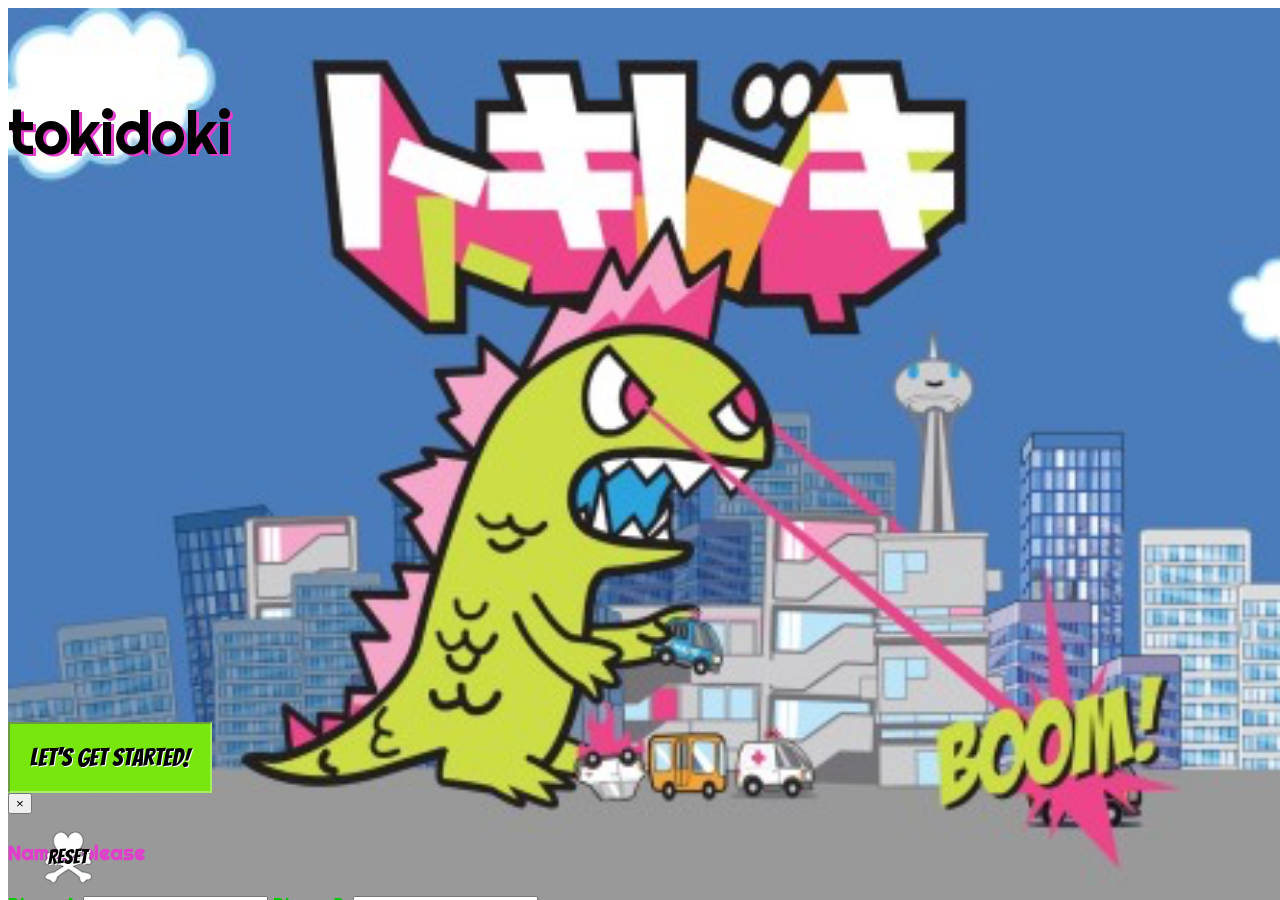
==== index.html @ da1cdf49 "renamed memory.html to index.html" ====
<!DOCTYPE html>
<html>
<head>
	<title>
		tokidoki memory
	</title>
	<meta name="viewport" content="width=device-width, initial-scale=1">
	<!-- Latest compiled and minified CSS, put before own css styles -->
	<link rel="stylesheet" href="https://maxcdn.bootstrapcdn.com/bootstrap/3.3.5/css/bootstrap.min.css" integrity="sha512-dTfge/zgoMYpP7QbHy4gWMEGsbsdZeCXz7irItjcC3sPUFtf0kuFbDz/ixG7ArTxmDjLXDmezHubeNikyKGVyQ==" crossorigin="anonymous">  
	<link rel="stylesheet" type="text/css" href="sweetalert.css">
	<link rel="stylesheet" href="memory.css">
</head>
<body>
<div id="background" class="container-fluid">

	<div id="headerTitle" class="row col-md-4">
			<p> tokidoki</p> 
	</div> <!--- closes headerTitle -->

	<section id="headerSection" class="row">
		<div id="player1Div" class="col-md-4">
			<p id="player1P">&nbsp;</p><span id="player1Score">&nbsp;</span> 
		</div>	
		<div id="player2Div" class="col-md-4 col-md-offset-4">
			<p id="player2P">&nbsp;</p>
			<span id="player2Score">&nbsp;</span> 
		</div>
	</section> <!-- closes row headerSection--> 

<!-- /////////////// MODAL. pretty div-soup-like. /////////// -->

	<section id="startPage" class="row">
		<div class="col-md-2 col-md-offset-5"> 
				<button type="button" id="launchModalButton" class="btn btn-danger btn-lg" data-toggle="modal" data-target="#myModal">Let's Get Started!
				</button>
			<div class="modal fade" id="myModal" tabindex="-1" role="dialog" aria-labelledby="myModalLabel">
				<div class="modal-dialog modal-lg" role="document">
					<div class="modal-content">
						<div class="modal-header">
							<button type="button" class="close" data-dismiss="modal"><span aria-hidden="true">&times;</span></button>
								<h4 class="modal-title" id="myModalLabel">Names, please</h4>
						</div>
							<div class="modal-body"> 
									<form>
									<label for="player1Name">Player 1: </label>
									<input class="form-control" type="text" id="player1Name">
									<label for="player2Name">Player 2: </label>
									<input class="form-control" type="text" id="player2Name">
									</form>	
							</div>
						<div class="modal-footer"> 
						<img id="kaijugif" src="images/tkdkkaiju.gif">
							<button type="button" id="playButton" class="btn btn-warning btn-lg" data-dismiss="modal">Let's Play!</button>
						</div>
					</div>
				</div>
			</div>
		</div>
	</section> <!-- closes startPage modal row section-->
	<!-- ///////// CLOSES MODAL INFO /////////// -->

	<div id="gameboard" class="row row-eq-height col-md-6 col-md-offset-3">
	</div>  <!-- closes #gameboard div -->

	<section id="bottomRow" class="row footer">
		<div id="reset" class="col-md-4">
			<button type="reset" id="resetButton" class="btn btn-info btn-lg">RESET</button>
		</div>
	</section> <!-- closes bottomrow -->
</div> <!-- closes background container --> 


	<script src="https://ajax.googleapis.com/ajax/libs/jquery/1.11.3/jquery.js"></script>
<!-- Latest compiled and minified JavaScript, bootstrap and sweetalert scripts -->
	<script src="https://cdnjs.cloudflare.com/ajax/libs/twitter-bootstrap/4.0.0-alpha/js/bootstrap.js"></script>
	<script type="text/javascript" src="memory.js"></script>
	<script src="sweetalert.min.js"></script> 
	<script>
	$(document).ready(console.log("hi"));
 	</script>
</body>
</html>
---- sweetalert.css ----
body.stop-scrolling {
  height: 100%;
  overflow: hidden; }

.sweet-overlay {
  background-color: black;
  /* IE8 */
  -ms-filter: "progid:DXImageTransform.Microsoft.Alpha(Opacity=40)";
  /* IE8 */
  background-color: rgba(0, 0, 0, 0.4);
  position: fixed;
  left: 0;
  right: 0;
  top: 0;
  bottom: 0;
  display: none;
  z-index: 10000; }

.sweet-alert {
  background-color: white;
  font-family: 'Open Sans', 'Helvetica Neue', Helvetica, Arial, sans-serif;
  width: 478px;
  padding: 17px;
  border-radius: 5px;
  text-align: center;
  position: fixed;
  left: 50%;
  top: 50%;
  margin-left: -256px;
  margin-top: -200px;
  overflow: hidden;
  display: none;
  z-index: 99999; }
  @media all and (max-width: 540px) {
    .sweet-alert {
      width: auto;
      margin-left: 0;
      margin-right: 0;
      left: 15px;
      right: 15px; } }
  .sweet-alert h2 {
    color: #575757;
    font-size: 30px;
    text-align: center;
    font-weight: 600;
    text-transform: none;
    position: relative;
    margin: 25px 0;
    padding: 0;
    line-height: 40px;
    display: block; }
  .sweet-alert p {
    color: #797979;
    font-size: 16px;
    text-align: center;
    font-weight: 300;
    position: relative;
    text-align: inherit;
    float: none;
    margin: 0;
    padding: 0;
    line-height: normal; }
  .sweet-alert fieldset {
    border: none;
    position: relative; }
  .sweet-alert .sa-error-container {
    background-color: #f1f1f1;
    margin-left: -17px;
    margin-right: -17px;
    overflow: hidden;
    padding: 0 10px;
    max-height: 0;
    webkit-transition: padding 0.15s, max-height 0.15s;
    transition: padding 0.15s, max-height 0.15s; }
    .sweet-alert .sa-error-container.show {
      padding: 10px 0;
      max-height: 100px;
      webkit-transition: padding 0.2s, max-height 0.2s;
      transition: padding 0.25s, max-height 0.25s; }
    .sweet-alert .sa-error-container .icon {
      display: inline-block;
      width: 24px;
      height: 24px;
      border-radius: 50%;
      background-color: #ea7d7d;
      color: white;
      line-height: 24px;
      text-align: center;
      margin-right: 3px; }
    .sweet-alert .sa-error-container p {
      display: inline-block; }
  .sweet-alert .sa-input-error {
    position: absolute;
    top: 29px;
    right: 26px;
    width: 20px;
    height: 20px;
    opacity: 0;
    -webkit-transform: scale(0.5);
    transform: scale(0.5);
    -webkit-transform-origin: 50% 50%;
    transform-origin: 50% 50%;
    -webkit-transition: all 0.1s;
    transition: all 0.1s; }
    .sweet-alert .sa-input-error::before, .sweet-alert .sa-input-error::after {
      content: "";
      width: 20px;
      height: 6px;
      background-color: #f06e57;
      border-radius: 3px;
      position: absolute;
      top: 50%;
      margin-top: -4px;
      left: 50%;
      margin-left: -9px; }
    .sweet-alert .sa-input-error::before {
      -webkit-transform: rotate(-45deg);
      transform: rotate(-45deg); }
    .sweet-alert .sa-input-error::after {
      -webkit-transform: rotate(45deg);
      transform: rotate(45deg); }
    .sweet-alert .sa-input-error.show {
      opacity: 1;
      -webkit-transform: scale(1);
      transform: scale(1); }
  .sweet-alert input {
    width: 100%;
    box-sizing: border-box;
    border-radius: 3px;
    border: 1px solid #d7d7d7;
    height: 43px;
    margin-top: 10px;
    margin-bottom: 17px;
    font-size: 18px;
    box-shadow: inset 0px 1px 1px rgba(0, 0, 0, 0.06);
    padding: 0 12px;
    display: none;
    -webkit-transition: all 0.3s;
    transition: all 0.3s; }
    .sweet-alert input:focus {
      outline: none;
      box-shadow: 0px 0px 3px #c4e6f5;
      border: 1px solid #b4dbed; }
      .sweet-alert input:focus::-moz-placeholder {
        transition: opacity 0.3s 0.03s ease;
        opacity: 0.5; }
      .sweet-alert input:focus:-ms-input-placeholder {
        transition: opacity 0.3s 0.03s ease;
        opacity: 0.5; }
      .sweet-alert input:focus::-webkit-input-placeholder {
        transition: opacity 0.3s 0.03s ease;
        opacity: 0.5; }
    .sweet-alert input::-moz-placeholder {
      color: #bdbdbd; }
    .sweet-alert input:-ms-input-placeholder {
      color: #bdbdbd; }
    .sweet-alert input::-webkit-input-placeholder {
      color: #bdbdbd; }
  .sweet-alert.show-input input {
    display: block; }
  .sweet-alert .sa-confirm-button-container {
    display: inline-block;
    position: relative; }
  .sweet-alert .la-ball-fall {
    position: absolute;
    left: 50%;
    top: 50%;
    margin-left: -27px;
    margin-top: 4px;
    opacity: 0;
    visibility: hidden; }
  .sweet-alert button {
    background-color: #8CD4F5;
    color: white;
    border: none;
    box-shadow: none;
    font-size: 17px;
    font-weight: 500;
    -webkit-border-radius: 4px;
    border-radius: 5px;
    padding: 10px 32px;
    margin: 26px 5px 0 5px;
    cursor: pointer; }
    .sweet-alert button:focus {
      outline: none;
      box-shadow: 0 0 2px rgba(128, 179, 235, 0.5), inset 0 0 0 1px rgba(0, 0, 0, 0.05); }
    .sweet-alert button:hover {
      background-color: #7ecff4; }
    .sweet-alert button:active {
      background-color: #5dc2f1; }
    .sweet-alert button.cancel {
      background-color: #C1C1C1; }
      .sweet-alert button.cancel:hover {
        background-color: #b9b9b9; }
      .sweet-alert button.cancel:active {
        background-color: #a8a8a8; }
      .sweet-alert button.cancel:focus {
        box-shadow: rgba(197, 205, 211, 0.8) 0px 0px 2px, rgba(0, 0, 0, 0.0470588) 0px 0px 0px 1px inset !important; }
    .sweet-alert button[disabled] {
      opacity: .6;
      cursor: default; }
    .sweet-alert button.confirm[disabled] {
      color: transparent; }
      .sweet-alert button.confirm[disabled] ~ .la-ball-fall {
        opacity: 1;
        visibility: visible;
        transition-delay: 0s; }
    .sweet-alert button::-moz-focus-inner {
      border: 0; }
  .sweet-alert[data-has-cancel-button=false] button {
    box-shadow: none !important; }
  .sweet-alert[data-has-confirm-button=false][data-has-cancel-button=false] {
    padding-bottom: 40px; }
  .sweet-alert .sa-icon {
    width: 80px;
    height: 80px;
    border: 4px solid gray;
    -webkit-border-radius: 40px;
    border-radius: 40px;
    border-radius: 50%;
    margin: 20px auto;
    padding: 0;
    position: relative;
    box-sizing: content-box; }
    .sweet-alert .sa-icon.sa-error {
      border-color: #F27474; }
      .sweet-alert .sa-icon.sa-error .sa-x-mark {
        position: relative;
        display: block; }
      .sweet-alert .sa-icon.sa-error .sa-line {
        position: absolute;
        height: 5px;
        width: 47px;
        background-color: #F27474;
        display: block;
        top: 37px;
        border-radius: 2px; }
        .sweet-alert .sa-icon.sa-error .sa-line.sa-left {
          -webkit-transform: rotate(45deg);
          transform: rotate(45deg);
          left: 17px; }
        .sweet-alert .sa-icon.sa-error .sa-line.sa-right {
          -webkit-transform: rotate(-45deg);
          transform: rotate(-45deg);
          right: 16px; }
    .sweet-alert .sa-icon.sa-warning {
      border-color: #F8BB86; }
      .sweet-alert .sa-icon.sa-warning .sa-body {
        position: absolute;
        width: 5px;
        height: 47px;
        left: 50%;
        top: 10px;
        -webkit-border-radius: 2px;
        border-radius: 2px;
        margin-left: -2px;
        background-color: #F8BB86; }
      .sweet-alert .sa-icon.sa-warning .sa-dot {
        position: absolute;
        width: 7px;
        height: 7px;
        -webkit-border-radius: 50%;
        border-radius: 50%;
        margin-left: -3px;
        left: 50%;
        bottom: 10px;
        background-color: #F8BB86; }
    .sweet-alert .sa-icon.sa-info {
      border-color: #C9DAE1; }
      .sweet-alert .sa-icon.sa-info::before {
        content: "";
        position: absolute;
        width: 5px;
        height: 29px;
        left: 50%;
        bottom: 17px;
        border-radius: 2px;
        margin-left: -2px;
        background-color: #C9DAE1; }
      .sweet-alert .sa-icon.sa-info::after {
        content: "";
        position: absolute;
        width: 7px;
        height: 7px;
        border-radius: 50%;
        margin-left: -3px;
        top: 19px;
        background-color: #C9DAE1; }
    .sweet-alert .sa-icon.sa-success {
      border-color: #A5DC86; }
      .sweet-alert .sa-icon.sa-success::before, .sweet-alert .sa-icon.sa-success::after {
        content: '';
        -webkit-border-radius: 40px;
        border-radius: 40px;
        border-radius: 50%;
        position: absolute;
        width: 60px;
        height: 120px;
        background: white;
        -webkit-transform: rotate(45deg);
        transform: rotate(45deg); }
      .sweet-alert .sa-icon.sa-success::before {
        -webkit-border-radius: 120px 0 0 120px;
        border-radius: 120px 0 0 120px;
        top: -7px;
        left: -33px;
        -webkit-transform: rotate(-45deg);
        transform: rotate(-45deg);
        -webkit-transform-origin: 60px 60px;
        transform-origin: 60px 60px; }
      .sweet-alert .sa-icon.sa-success::after {
        -webkit-border-radius: 0 120px 120px 0;
        border-radius: 0 120px 120px 0;
        top: -11px;
        left: 30px;
        -webkit-transform: rotate(-45deg);
        transform: rotate(-45deg);
        -webkit-transform-origin: 0px 60px;
        transform-origin: 0px 60px; }
      .sweet-alert .sa-icon.sa-success .sa-placeholder {
        width: 80px;
        height: 80px;
        border: 4px solid rgba(165, 220, 134, 0.2);
        -webkit-border-radius: 40px;
        border-radius: 40px;
        border-radius: 50%;
        box-sizing: content-box;
        position: absolute;
        left: -4px;
        top: -4px;
        z-index: 2; }
      .sweet-alert .sa-icon.sa-success .sa-fix {
        width: 5px;
        height: 90px;
        background-color: white;
        position: absolute;
        left: 28px;
        top: 8px;
        z-index: 1;
        -webkit-transform: rotate(-45deg);
        transform: rotate(-45deg); }
      .sweet-alert .sa-icon.sa-success .sa-line {
        height: 5px;
        background-color: #A5DC86;
        display: block;
        border-radius: 2px;
        position: absolute;
        z-index: 2; }
        .sweet-alert .sa-icon.sa-success .sa-line.sa-tip {
          width: 25px;
          left: 14px;
          top: 46px;
          -webkit-transform: rotate(45deg);
          transform: rotate(45deg); }
        .sweet-alert .sa-icon.sa-success .sa-line.sa-long {
          width: 47px;
          right: 8px;
          top: 38px;
          -webkit-transform: rotate(-45deg);
          transform: rotate(-45deg); }
    .sweet-alert .sa-icon.sa-custom {
      background-size: contain;
      border-radius: 0;
      border: none;
      background-position: center center;
      background-repeat: no-repeat; }

/*
 * Animations
 */
@-webkit-keyframes showSweetAlert {
  0% {
    transform: scale(0.7);
    -webkit-transform: scale(0.7); }
  45% {
    transform: scale(1.05);
    -webkit-transform: scale(1.05); }
  80% {
    transform: scale(0.95);
    -webkit-transform: scale(0.95); }
  100% {
    transform: scale(1);
    -webkit-transform: scale(1); } }

@keyframes showSweetAlert {
  0% {
    transform: scale(0.7);
    -webkit-transform: scale(0.7); }
  45% {
    transform: scale(1.05);
    -webkit-transform: scale(1.05); }
  80% {
    transform: scale(0.95);
    -webkit-transform: scale(0.95); }
  100% {
    transform: scale(1);
    -webkit-transform: scale(1); } }

@-webkit-keyframes hideSweetAlert {
  0% {
    transform: scale(1);
    -webkit-transform: scale(1); }
  100% {
    transform: scale(0.5);
    -webkit-transform: scale(0.5); } }

@keyframes hideSweetAlert {
  0% {
    transform: scale(1);
    -webkit-transform: scale(1); }
  100% {
    transform: scale(0.5);
    -webkit-transform: scale(0.5); } }

@-webkit-keyframes slideFromTop {
  0% {
    top: 0%; }
  100% {
    top: 50%; } }

@keyframes slideFromTop {
  0% {
    top: 0%; }
  100% {
    top: 50%; } }

@-webkit-keyframes slideToTop {
  0% {
    top: 50%; }
  100% {
    top: 0%; } }

@keyframes slideToTop {
  0% {
    top: 50%; }
  100% {
    top: 0%; } }

@-webkit-keyframes slideFromBottom {
  0% {
    top: 70%; }
  100% {
    top: 50%; } }

@keyframes slideFromBottom {
  0% {
    top: 70%; }
  100% {
    top: 50%; } }

@-webkit-keyframes slideToBottom {
  0% {
    top: 50%; }
  100% {
    top: 70%; } }

@keyframes slideToBottom {
  0% {
    top: 50%; }
  100% {
    top: 70%; } }

.showSweetAlert[data-animation=pop] {
  -webkit-animation: showSweetAlert 0.3s;
  animation: showSweetAlert 0.3s; }

.showSweetAlert[data-animation=none] {
  -webkit-animation: none;
  animation: none; }

.showSweetAlert[data-animation=slide-from-top] {
  -webkit-animation: slideFromTop 0.3s;
  animation: slideFromTop 0.3s; }

.showSweetAlert[data-animation=slide-from-bottom] {
  -webkit-animation: slideFromBottom 0.3s;
  animation: slideFromBottom 0.3s; }

.hideSweetAlert[data-animation=pop] {
  -webkit-animation: hideSweetAlert 0.2s;
  animation: hideSweetAlert 0.2s; }

.hideSweetAlert[data-animation=none] {
  -webkit-animation: none;
  animation: none; }

.hideSweetAlert[data-animation=slide-from-top] {
  -webkit-animation: slideToTop 0.4s;
  animation: slideToTop 0.4s; }

.hideSweetAlert[data-animation=slide-from-bottom] {
  -webkit-animation: slideToBottom 0.3s;
  animation: slideToBottom 0.3s; }

@-webkit-keyframes animateSuccessTip {
  0% {
    width: 0;
    left: 1px;
    top: 19px; }
  54% {
    width: 0;
    left: 1px;
    top: 19px; }
  70% {
    width: 50px;
    left: -8px;
    top: 37px; }
  84% {
    width: 17px;
    left: 21px;
    top: 48px; }
  100% {
    width: 25px;
    left: 14px;
    top: 45px; } }

@keyframes animateSuccessTip {
  0% {
    width: 0;
    left: 1px;
    top: 19px; }
  54% {
    width: 0;
    left: 1px;
    top: 19px; }
  70% {
    width: 50px;
    left: -8px;
    top: 37px; }
  84% {
    width: 17px;
    left: 21px;
    top: 48px; }
  100% {
    width: 25px;
    left: 14px;
    top: 45px; } }

@-webkit-keyframes animateSuccessLong {
  0% {
    width: 0;
    right: 46px;
    top: 54px; }
  65% {
    width: 0;
    right: 46px;
    top: 54px; }
  84% {
    width: 55px;
    right: 0px;
    top: 35px; }
  100% {
    width: 47px;
    right: 8px;
    top: 38px; } }

@keyframes animateSuccessLong {
  0% {
    width: 0;
    right: 46px;
    top: 54px; }
  65% {
    width: 0;
    right: 46px;
    top: 54px; }
  84% {
    width: 55px;
    right: 0px;
    top: 35px; }
  100% {
    width: 47px;
    right: 8px;
    top: 38px; } }

@-webkit-keyframes rotatePlaceholder {
  0% {
    transform: rotate(-45deg);
    -webkit-transform: rotate(-45deg); }
  5% {
    transform: rotate(-45deg);
    -webkit-transform: rotate(-45deg); }
  12% {
    transform: rotate(-405deg);
    -webkit-transform: rotate(-405deg); }
  100% {
    transform: rotate(-405deg);
    -webkit-transform: rotate(-405deg); } }

@keyframes rotatePlaceholder {
  0% {
    transform: rotate(-45deg);
    -webkit-transform: rotate(-45deg); }
  5% {
    transform: rotate(-45deg);
    -webkit-transform: rotate(-45deg); }
  12% {
    transform: rotate(-405deg);
    -webkit-transform: rotate(-405deg); }
  100% {
    transform: rotate(-405deg);
    -webkit-transform: rotate(-405deg); } }

.animateSuccessTip {
  -webkit-animation: animateSuccessTip 0.75s;
  animation: animateSuccessTip 0.75s; }

.animateSuccessLong {
  -webkit-animation: animateSuccessLong 0.75s;
  animation: animateSuccessLong 0.75s; }

.sa-icon.sa-success.animate::after {
  -webkit-animation: rotatePlaceholder 4.25s ease-in;
  animation: rotatePlaceholder 4.25s ease-in; }

@-webkit-keyframes animateErrorIcon {
  0% {
    transform: rotateX(100deg);
    -webkit-transform: rotateX(100deg);
    opacity: 0; }
  100% {
    transform: rotateX(0deg);
    -webkit-transform: rotateX(0deg);
    opacity: 1; } }

@keyframes animateErrorIcon {
  0% {
    transform: rotateX(100deg);
    -webkit-transform: rotateX(100deg);
    opacity: 0; }
  100% {
    transform: rotateX(0deg);
    -webkit-transform: rotateX(0deg);
    opacity: 1; } }

.animateErrorIcon {
  -webkit-animation: animateErrorIcon 0.5s;
  animation: animateErrorIcon 0.5s; }

@-webkit-keyframes animateXMark {
  0% {
    transform: scale(0.4);
    -webkit-transform: scale(0.4);
    margin-top: 26px;
    opacity: 0; }
  50% {
    transform: scale(0.4);
    -webkit-transform: scale(0.4);
    margin-top: 26px;
    opacity: 0; }
  80% {
    transform: scale(1.15);
    -webkit-transform: scale(1.15);
    margin-top: -6px; }
  100% {
    transform: scale(1);
    -webkit-transform: scale(1);
    margin-top: 0;
    opacity: 1; } }

@keyframes animateXMark {
  0% {
    transform: scale(0.4);
    -webkit-transform: scale(0.4);
    margin-top: 26px;
    opacity: 0; }
  50% {
    transform: scale(0.4);
    -webkit-transform: scale(0.4);
    margin-top: 26px;
    opacity: 0; }
  80% {
    transform: scale(1.15);
    -webkit-transform: scale(1.15);
    margin-top: -6px; }
  100% {
    transform: scale(1);
    -webkit-transform: scale(1);
    margin-top: 0;
    opacity: 1; } }

.animateXMark {
  -webkit-animation: animateXMark 0.5s;
  animation: animateXMark 0.5s; }

@-webkit-keyframes pulseWarning {
  0% {
    border-color: #F8D486; }
  100% {
    border-color: #F8BB86; } }

@keyframes pulseWarning {
  0% {
    border-color: #F8D486; }
  100% {
    border-color: #F8BB86; } }

.pulseWarning {
  -webkit-animation: pulseWarning 0.75s infinite alternate;
  animation: pulseWarning 0.75s infinite alternate; }

@-webkit-keyframes pulseWarningIns {
  0% {
    background-color: #F8D486; }
  100% {
    background-color: #F8BB86; } }

@keyframes pulseWarningIns {
  0% {
    background-color: #F8D486; }
  100% {
    background-color: #F8BB86; } }

.pulseWarningIns {
  -webkit-animation: pulseWarningIns 0.75s infinite alternate;
  animation: pulseWarningIns 0.75s infinite alternate; }

@-webkit-keyframes rotate-loading {
  0% {
    transform: rotate(0deg); }
  100% {
    transform: rotate(360deg); } }

@keyframes rotate-loading {
  0% {
    transform: rotate(0deg); }
  100% {
    transform: rotate(360deg); } }

/* Internet Explorer 9 has some special quirks that are fixed here */
/* The icons are not animated. */
/* This file is automatically merged into sweet-alert.min.js through Gulp */
/* Error icon */
.sweet-alert .sa-icon.sa-error .sa-line.sa-left {
  -ms-transform: rotate(45deg) \9; }

.sweet-alert .sa-icon.sa-error .sa-line.sa-right {
  -ms-transform: rotate(-45deg) \9; }

/* Success icon */
.sweet-alert .sa-icon.sa-success {
  border-color: transparent\9; }

.sweet-alert .sa-icon.sa-success .sa-line.sa-tip {
  -ms-transform: rotate(45deg) \9; }

.sweet-alert .sa-icon.sa-success .sa-line.sa-long {
  -ms-transform: rotate(-45deg) \9; }

/*!
 * Load Awesome v1.1.0 (http://github.danielcardoso.net/load-awesome/)
 * Copyright 2015 Daniel Cardoso <@DanielCardoso>
 * Licensed under MIT
 */
.la-ball-fall,
.la-ball-fall > div {
  position: relative;
  -webkit-box-sizing: border-box;
  -moz-box-sizing: border-box;
  box-sizing: border-box; }

.la-ball-fall {
  display: block;
  font-size: 0;
  color: #fff; }

.la-ball-fall.la-dark {
  color: #333; }

.la-ball-fall > div {
  display: inline-block;
  float: none;
  background-color: currentColor;
  border: 0 solid currentColor; }

.la-ball-fall {
  width: 54px;
  height: 18px; }

.la-ball-fall > div {
  width: 10px;
  height: 10px;
  margin: 4px;
  border-radius: 100%;
  opacity: 0;
  -webkit-animation: ball-fall 1s ease-in-out infinite;
  -moz-animation: ball-fall 1s ease-in-out infinite;
  -o-animation: ball-fall 1s ease-in-out infinite;
  animation: ball-fall 1s ease-in-out infinite; }

.la-ball-fall > div:nth-child(1) {
  -webkit-animation-delay: -200ms;
  -moz-animation-delay: -200ms;
  -o-animation-delay: -200ms;
  animation-delay: -200ms; }

.la-ball-fall > div:nth-child(2) {
  -webkit-animation-delay: -100ms;
  -moz-animation-delay: -100ms;
  -o-animation-delay: -100ms;
  animation-delay: -100ms; }

.la-ball-fall > div:nth-child(3) {
  -webkit-animation-delay: 0ms;
  -moz-animation-delay: 0ms;
  -o-animation-delay: 0ms;
  animation-delay: 0ms; }

.la-ball-fall.la-sm {
  width: 26px;
  height: 8px; }

.la-ball-fall.la-sm > div {
  width: 4px;
  height: 4px;
  margin: 2px; }

.la-ball-fall.la-2x {
  width: 108px;
  height: 36px; }

.la-ball-fall.la-2x > div {
  width: 20px;
  height: 20px;
  margin: 8px; }

.la-ball-fall.la-3x {
  width: 162px;
  height: 54px; }

.la-ball-fall.la-3x > div {
  width: 30px;
  height: 30px;
  margin: 12px; }

/*
 * Animation
 */
@-webkit-keyframes ball-fall {
  0% {
    opacity: 0;
    -webkit-transform: translateY(-145%);
    transform: translateY(-145%); }
  10% {
    opacity: .5; }
  20% {
    opacity: 1;
    -webkit-transform: translateY(0);
    transform: translateY(0); }
  80% {
    opacity: 1;
    -webkit-transform: translateY(0);
    transform: translateY(0); }
  90% {
    opacity: .5; }
  100% {
    opacity: 0;
    -webkit-transform: translateY(145%);
    transform: translateY(145%); } }

@-moz-keyframes ball-fall {
  0% {
    opacity: 0;
    -moz-transform: translateY(-145%);
    transform: translateY(-145%); }
  10% {
    opacity: .5; }
  20% {
    opacity: 1;
    -moz-transform: translateY(0);
    transform: translateY(0); }
  80% {
    opacity: 1;
    -moz-transform: translateY(0);
    transform: translateY(0); }
  90% {
    opacity: .5; }
  100% {
    opacity: 0;
    -moz-transform: translateY(145%);
    transform: translateY(145%); } }

@-o-keyframes ball-fall {
  0% {
    opacity: 0;
    -o-transform: translateY(-145%);
    transform: translateY(-145%); }
  10% {
    opacity: .5; }
  20% {
    opacity: 1;
    -o-transform: translateY(0);
    transform: translateY(0); }
  80% {
    opacity: 1;
    -o-transform: translateY(0);
    transform: translateY(0); }
  90% {
    opacity: .5; }
  100% {
    opacity: 0;
    -o-transform: translateY(145%);
    transform: translateY(145%); } }

@keyframes ball-fall {
  0% {
    opacity: 0;
    -webkit-transform: translateY(-145%);
    -moz-transform: translateY(-145%);
    -o-transform: translateY(-145%);
    transform: translateY(-145%); }
  10% {
    opacity: .5; }
  20% {
    opacity: 1;
    -webkit-transform: translateY(0);
    -moz-transform: translateY(0);
    -o-transform: translateY(0);
    transform: translateY(0); }
  80% {
    opacity: 1;
    -webkit-transform: translateY(0);
    -moz-transform: translateY(0);
    -o-transform: translateY(0);
    transform: translateY(0); }
  90% {
    opacity: .5; }
  100% {
    opacity: 0;
    -webkit-transform: translateY(145%);
    -moz-transform: translateY(145%);
    -o-transform: translateY(145%);
    transform: translateY(145%); } }
---- memory.css ----
@import url(https://fonts.googleapis.com/css?family=Poiret+One|Bangers|Righteous|Lobster+Two);

div#background{
	background: url("images/kaijubkgrnd.png");
	background-position: center;
	height: 100%;
	width: 100%;
	position: fixed;
	
		-webkit-background-size: cover;
		-moz-background-size: cover;
		background-size: cover;
}

.tile {

	background: url("images/starlogo.png") no-repeat;
	background-position: center;
	width:115px;
	height:115px;
	float:left;
	margin:10px;
	padding:20px;
	text-align:center;

}

#headerTitle {
	text-align: left;
	font-size: 60px;
	font-family: "Righteous", sans-serif;
	padding-top: 2%;
	color: black;
	text-shadow: 3px 2px #E03FCB;
	
}

#player1Div, #player2Div {
	text-align: center;
	font-size: 44px;
	font-family: "Bangers", sans-serif;
	color: black;
	padding-top: 5%;	
}

.btn {
	font-family: "Bangers";
	font-size: 20px;
	color: black;
	text-shadow: 1px 1px white;
}

#launchModalButton {
	padding: 20px;
	font-size: 25px;
	background-color: #77E70D;
	border: 2px inset #A7EE63;	
}

#playButton {
	margin-left: 40px;
	margin-right: -50px;
	font-size: 30px;
	background-color: #E03FCB;
}

#resetButton {
	background: url("images/logosm.png") no-repeat;
	background-position: center;
	border: none;
	padding: 20px;
}

.modal-backdrop {
	z-index: -1;
}

.modal-title, .modal-body {
	font-family: "Righteous";
}

.modal-title {
	font-size: 20px;
	color: #E03FCB;
}

.modal-body {
	font-size: 18px;
	color: #00cc00;
}

.modal-footer {
	text-align: center;
}

.footer {
	position: absolute;
	bottom: 20px;
	left: 20px;
}
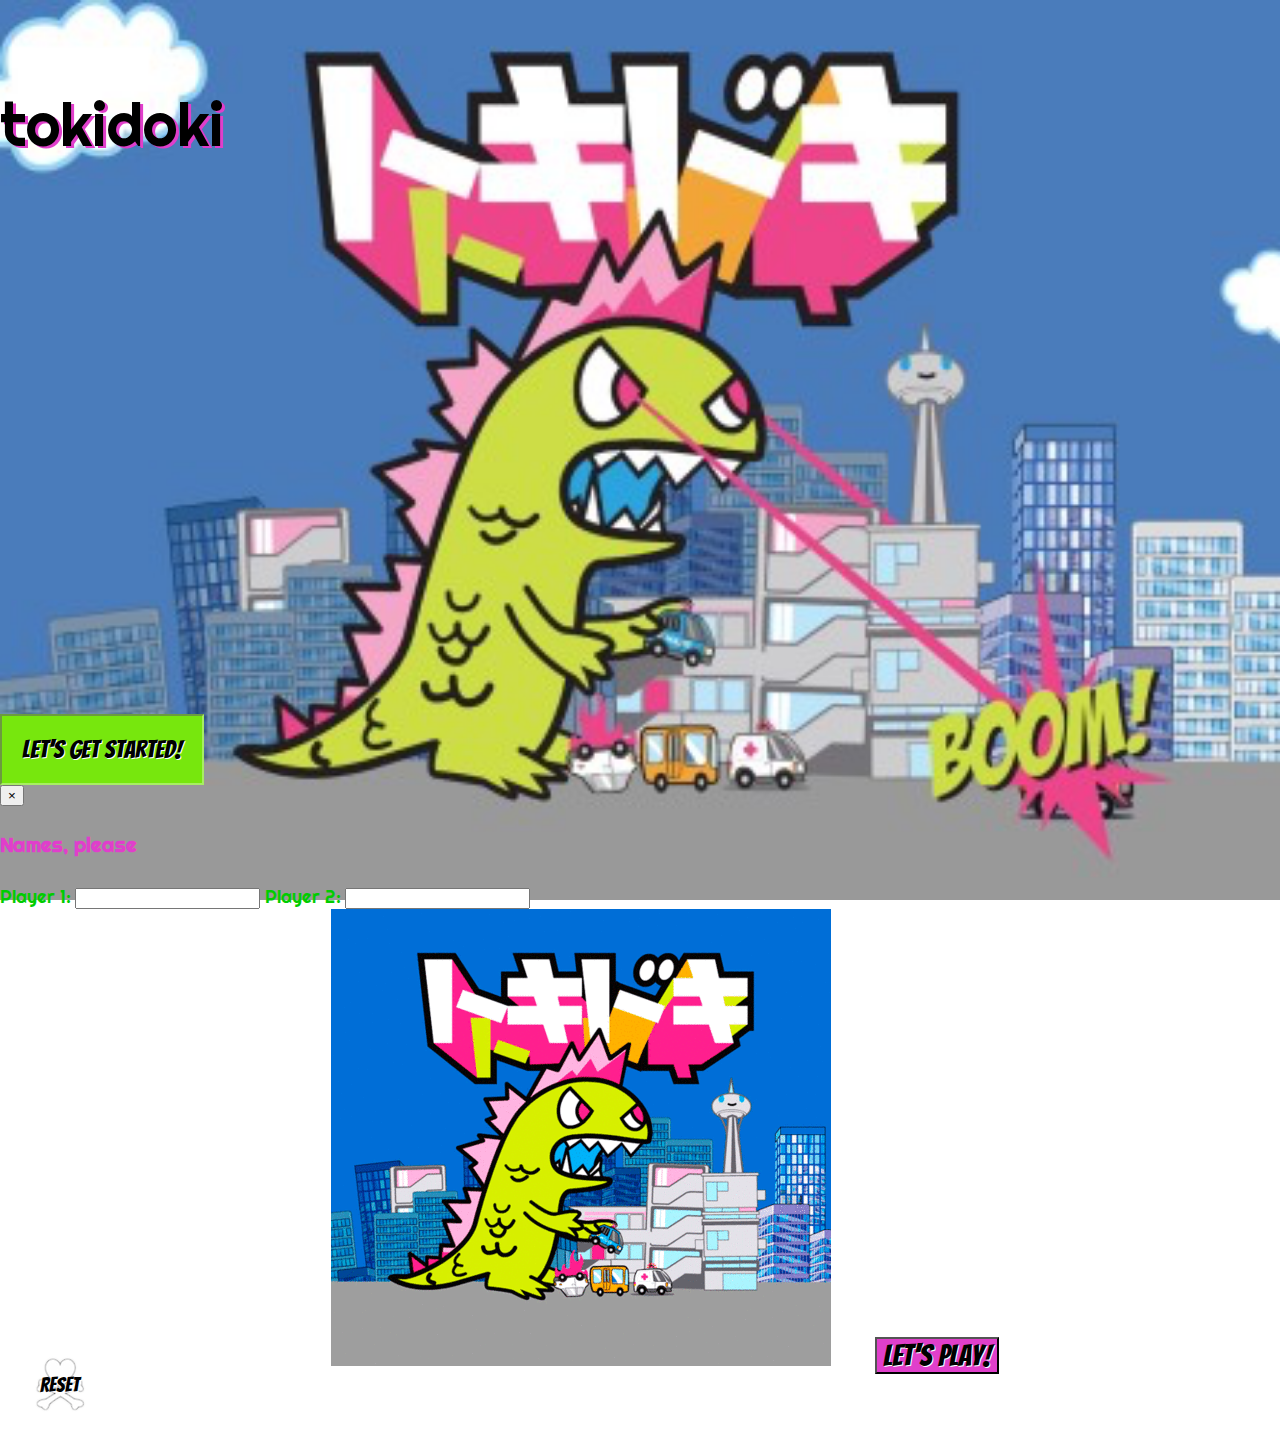
==== commit edccc7b0: "adjusted styling" ====
--- a/index.html
+++ b/index.html
@@ -27,11 +27,11 @@
 		</div>
 	</section> <!-- closes row headerSection--> 
 
-<!-- /////////////// MODAL. pretty div-soup-like. /////////// -->
+<!-- /////////////// MODAL. /////////// -->
 
 	<section id="startPage" class="row">
 		<div class="col-md-2 col-md-offset-5"> 
-				<button type="button" id="launchModalButton" class="btn btn-danger btn-lg" data-toggle="modal" data-target="#myModal">Let's Get Started!
+				<button type="button" id="launchModalButton" class="btn btn-lg" data-toggle="modal" data-target="#myModal">Let's Get Started!
 				</button>
 			<div class="modal fade" id="myModal" tabindex="-1" role="dialog" aria-labelledby="myModalLabel">
 				<div class="modal-dialog modal-lg" role="document">
@@ -49,8 +49,8 @@
 									</form>	
 							</div>
 						<div class="modal-footer"> 
-						<img id="kaijugif" src="images/tkdkkaiju.gif">
-							<button type="button" id="playButton" class="btn btn-warning btn-lg" data-dismiss="modal">Let's Play!</button>
+						<img id="kaijugif" class="img img-responsive" src="images/tkdkkaiju.gif">
+							<button type="button" id="playButton" class="btn btn-lg" data-dismiss="modal">Let's Play!</button>
 						</div>
 					</div>
 				</div>
@@ -64,7 +64,7 @@
 
 	<section id="bottomRow" class="row footer">
 		<div id="reset" class="col-md-4">
-			<button type="reset" id="resetButton" class="btn btn-info btn-lg">RESET</button>
+			<button type="reset" id="resetButton" class="btn btn-lg">RESET</button>
 		</div>
 	</section> <!-- closes bottomrow -->
 </div> <!-- closes background container --> 
--- a/memory.css
+++ b/memory.css
@@ -1,6 +1,6 @@
-@import url(https://fonts.googleapis.com/css?family=Poiret+One|Bangers|Righteous|Lobster+Two);
+@import url(https://fonts.googleapis.com/css?family=Poiret+One|Bangers|Righteous);
 
-div#background{
+/*div#background{
 	background: url("images/kaijubkgrnd.png");
 	background-position: center;
 	height: 100%;
@@ -10,6 +10,26 @@
 		-webkit-background-size: cover;
 		-moz-background-size: cover;
 		background-size: cover;
+}*/
+
+body{
+	background: url("images/kaijubkgrnd.png");
+	background-attachment: fixed;
+	background-repeat: no-repeat;
+	background-position: center;
+	min-height: 100%;
+	width: 100%; 
+	margin: 0 0 60px;
+	/*position: fixed;*/
+	
+		-webkit-background-size: cover;
+		-moz-background-size: cover;
+		background-size: cover; 
+}
+
+html {
+    position: relative;
+    min-height: 100%;
 }
 
 .tile {
@@ -69,6 +89,10 @@
 	background-position: center;
 	border: none;
 	padding: 20px;
+	position: absolute;
+	bottom: 0px;
+	/*width: 100%;*/
+	height: 60px;
 }
 
 .modal-backdrop {
